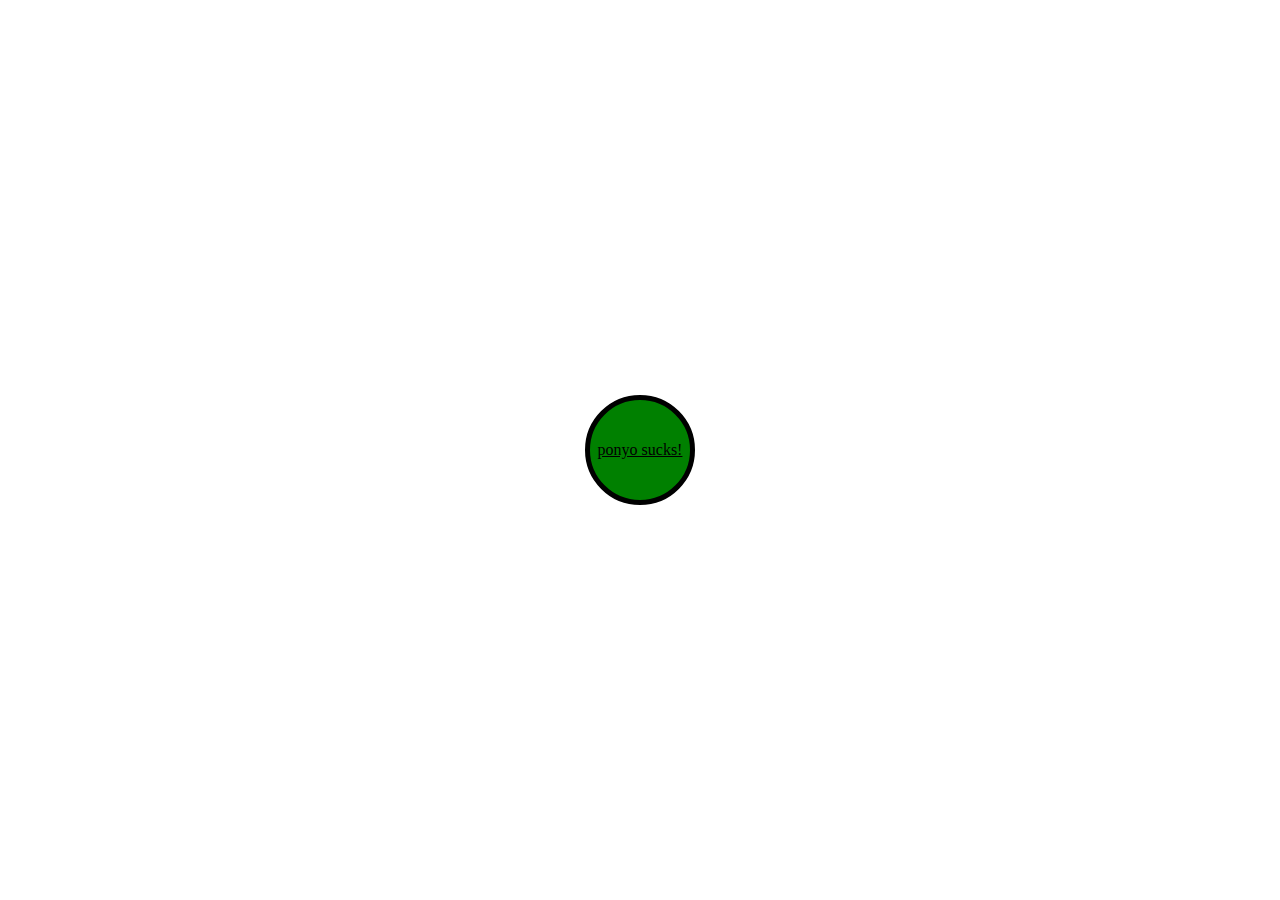
==== index.html @ 8f9626ba "Update index.html" ====
<!DOCTYPE html>
<html lang="en">
<head>
<meta charset="UTF-8">
<meta name="viewpoint" content="width=deivde-width, intitial-scale=1">
    <link rel="stylesheet" href="style.css">
    <title>Ponyo</title>
</head>
    <style>


        body {
            display: flex;
            align-items: center;
            justify-content: center;
            height: 100vh; 
            margin: 0; 
        }

        .circle{
            height: 100px;
            width: 100px;
            border-radius: 50%;
            background-color: green;
            border: 5px solid black;
            display: flex;
            align-items: center;
            justify-content: center;
            color: black;
            
            
            
        }

            
            
    </style>

    <body>
        <div class="circle">
        
       <p><span id="imageLink" style="color: black; cursor: pointer; text-decoration: underline;">ponyo sucks!</span></p>

    
    <img id="myImage" src="ponyo.jpg" alt="ponyo sucks" style="display: none;">

    <script>
        
        var imageLink = document.getElementById("imageLink");

        
        imageLink.addEventListener("click", function() {
            
            var myImage = document.getElementById("myImage");
            myImage.style.display = "block";
        });
    </script>
        </div>      
    </body>
</html>
---- style.css ----

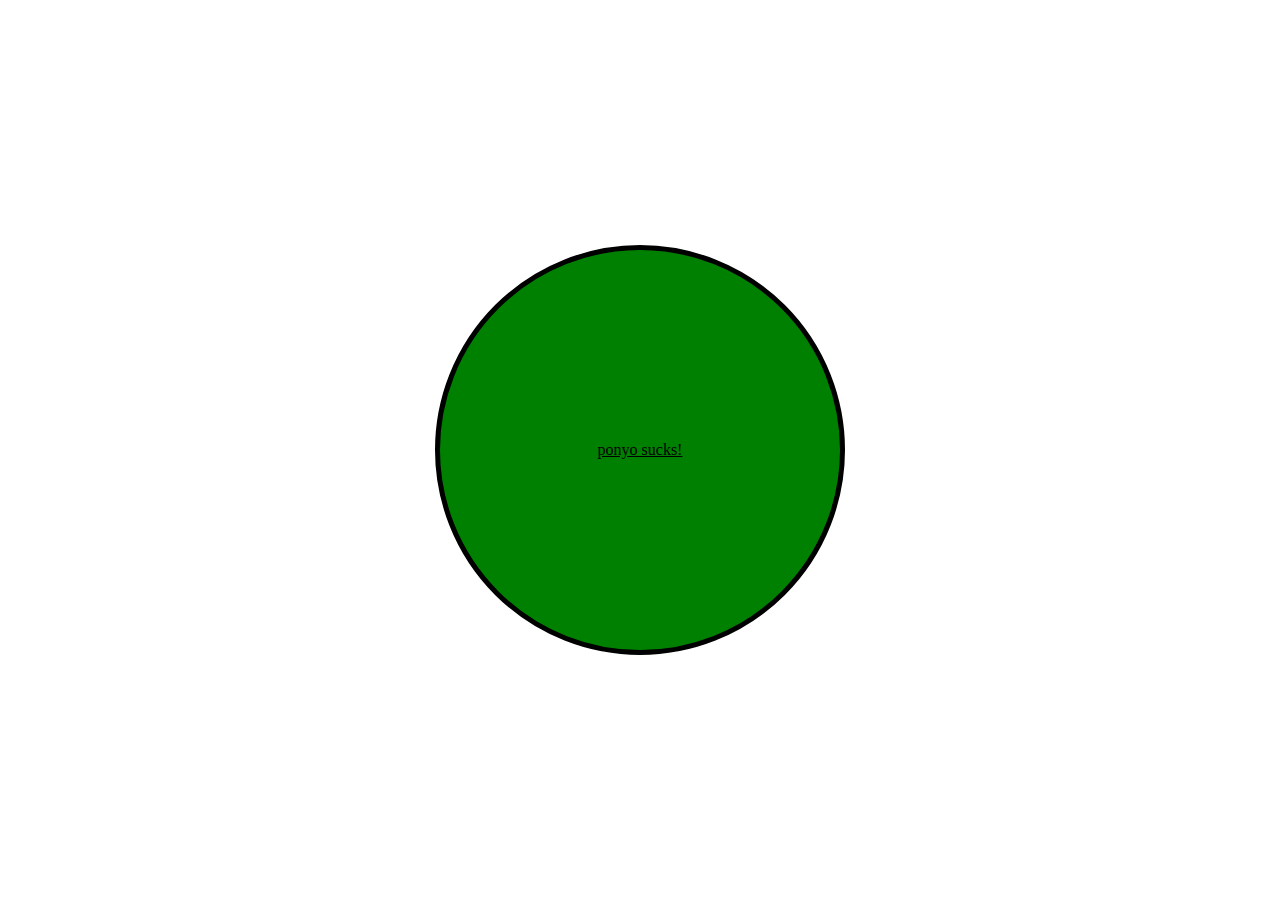
==== commit 10fda957: "Update index.html" ====
--- a/index.html
+++ b/index.html
@@ -18,8 +18,8 @@
         }
 
         .circle{
-            height: 100px;
-            width: 100px;
+            height: 400px;
+            width: 400px;
             border-radius: 50%;
             background-color: green;
             border: 5px solid black;
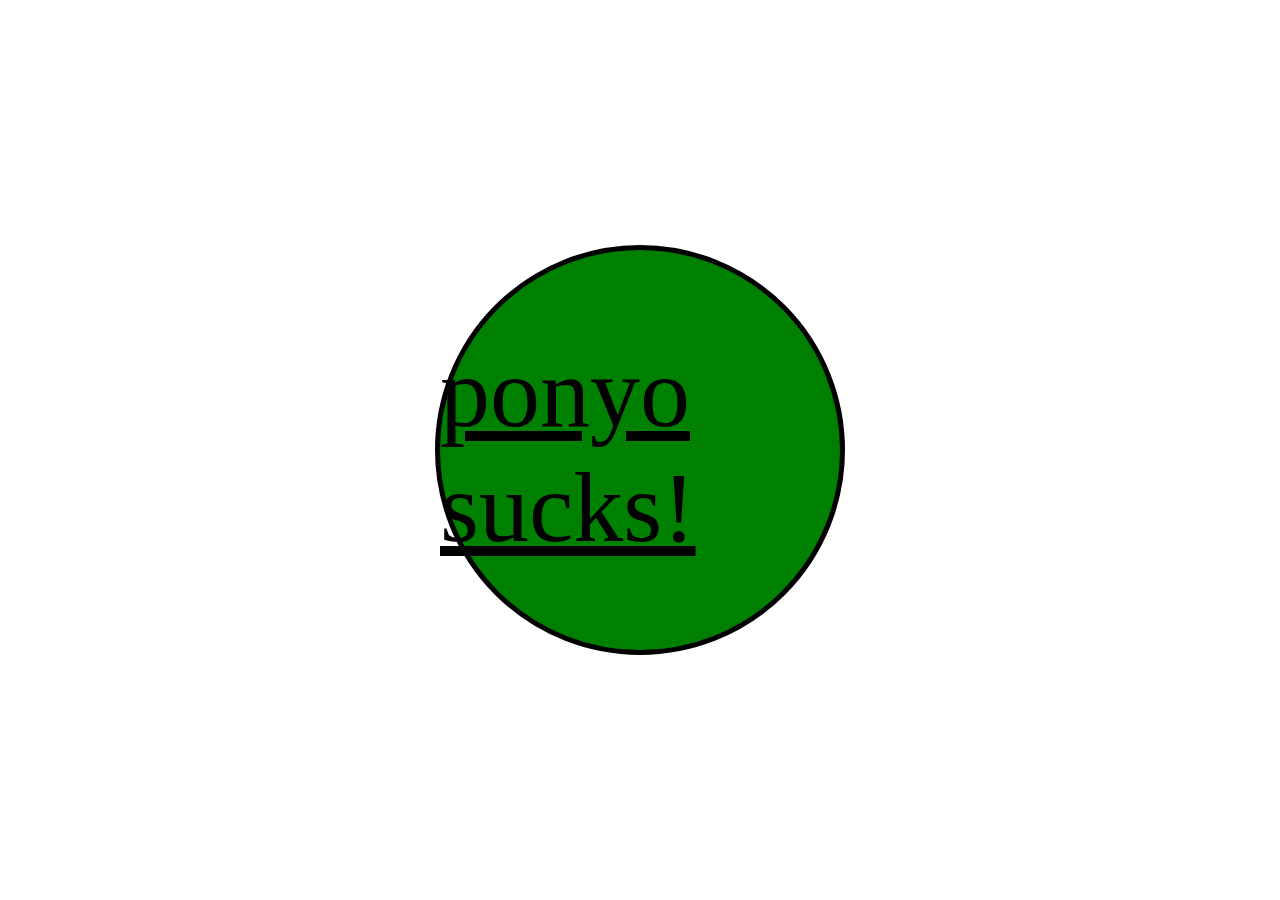
==== commit ff504f47: "Update index.html" ====
--- a/index.html
+++ b/index.html
@@ -30,6 +30,7 @@
             
             
             
+            
         }
 
             
@@ -47,6 +48,7 @@
     <script>
         
         var imageLink = document.getElementById("imageLink");
+        imageLink.style.fontSize = "100px";
 
         
         imageLink.addEventListener("click", function() {
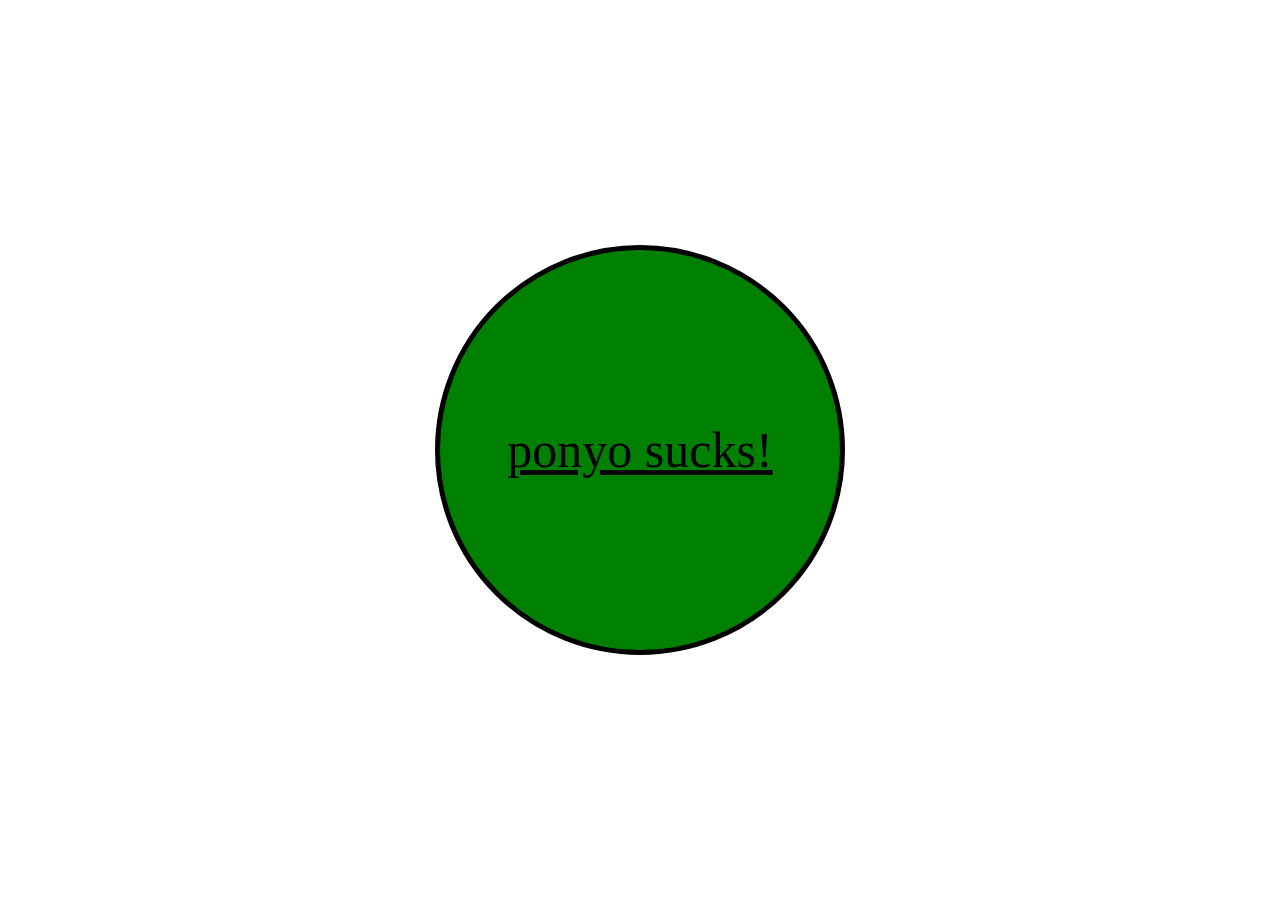
==== commit e8a95c55: "Update index.html" ====
--- a/index.html
+++ b/index.html
@@ -48,7 +48,7 @@
     <script>
         
         var imageLink = document.getElementById("imageLink");
-        imageLink.style.fontSize = "100px";
+        imageLink.style.fontSize = "50px";
 
         
         imageLink.addEventListener("click", function() {
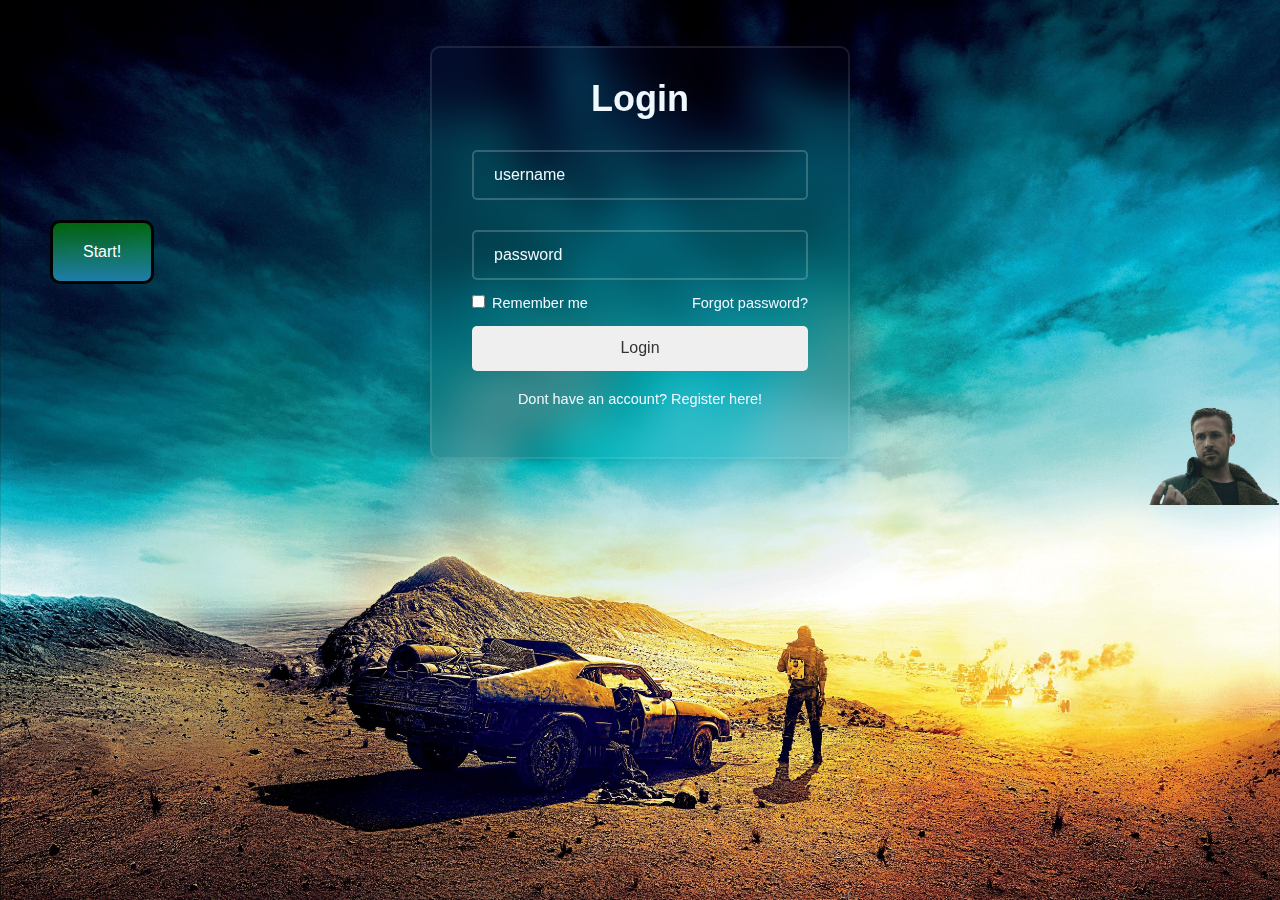
==== commit f79db5b2: "Add files via upload" ====
--- a/index.html
+++ b/index.html
@@ -1,64 +1,45 @@
-<!DOCTYPE html>
-<html lang="en">
-<head>
-<meta charset="UTF-8">
-<meta name="viewpoint" content="width=deivde-width, intitial-scale=1">
-    <link rel="stylesheet" href="style.css">
-    <title>Ponyo</title>
-</head>
-    <style>
-
-
-        body {
-            display: flex;
-            align-items: center;
-            justify-content: center;
-            height: 100vh; 
-            margin: 0; 
-        }
-
-        .circle{
-            height: 400px;
-            width: 400px;
-            border-radius: 50%;
-            background-color: green;
-            border: 5px solid black;
-            display: flex;
-            align-items: center;
-            justify-content: center;
-            color: black;
-            
-            
-            
-            
-        }
-
-            
-            
-    </style>
-
-    <body>
-        <div class="circle">
-        
-       <p><span id="imageLink" style="color: black; cursor: pointer; text-decoration: underline;">ponyo sucks!</span></p>
-
-    
-    <img id="myImage" src="ponyo.jpg" alt="ponyo sucks" style="display: none;">
-
-    <script>
-        
-        var imageLink = document.getElementById("imageLink");
-        imageLink.style.fontSize = "50px";
-
-        
-        imageLink.addEventListener("click", function() {
-            
-            var myImage = document.getElementById("myImage");
-            myImage.style.display = "block";
-        });
-    </script>
-        </div>      
-    </body>
-</html>
-
-        
+<!DOCTYPE html>
+<html lang="en">
+<head>
+    <meta charset="UTF-8">
+    <meta name="viewport" content="width=device-width, initial-scale=1.0">
+    <title>Manuel Hildebrandt Project</title>
+    <link rel="stylesheet" href="style.css"> 
+</head>
+<header class="alien-play"><span>Welcome to Alien Playground</span></header>
+<body>
+
+    
+
+    <div class="container">
+        <form action="#">
+            <h1>Login</h1>
+            <div class="input-box">
+                <input type="text" placeholder="username" required/>
+            </div>
+
+
+            <div class="input-box">
+                <input type="password" placeholder="password" required/>
+            </div>
+
+            <div class="remember-forgot">
+                <label><input type="checkbox"/> Remember me </label>
+                <a href="#">Forgot password?</a>
+            </div>
+
+            <button type="submit" class="btn">Login</button>
+
+            <div class="register-link">
+                <p>Dont have an account?<a href="#"> Register here!</a></p>
+            </div>
+        </form>
+    </div>
+
+    <form action="question.html" method="get">
+        <button type="submit" class="bgn">Start!</button>
+    </form>
+
+    <img src="rrbr.png" alt="overlay-image" class="ryan-overlay">
+</body>
+</html>--- a/style.css
+++ b/style.css
@@ -1 +1,381 @@
-
+*{
+    padding: 0;
+    margin: 0;
+    box-sizing: border-box;
+    font-family: "poppins", sans-serif;
+}
+
+body{
+    display: flex;
+    justify-content: center;
+    align-items: center;
+    max-height: 100vh;
+    background: url(fury.jpg) no-repeat;
+    background-size: cover;
+
+}
+
+.container{
+    /*background: green;*/
+    position: absolute;
+    width: 420px;
+    border: 2px solid rgba(255, 255, 255, 0.1);
+    box-shadow: 0px 0px 10px rgba(0, 0, 0, 0.1);
+    color:aliceblue;
+    border-radius: 10px;
+    padding: 30px 40px;
+    backdrop-filter: blur(18px);
+    z-index: 1;
+
+}
+
+.container h1{
+    font-size: 36px;
+    text-align: center;
+
+
+}
+
+.container .input-box{
+    position: relative;
+    width: 100%;
+    height: 50px;
+    margin: 30px 0px;
+
+}
+
+.input-box input{
+    width: 100%;
+    height: 100%;
+    background: transparent;
+    border: none;
+    outline: none;
+    border: 2px solid rgba(255, 255, 255, 0.2);
+    border-radius: 5px;
+    font-size: 16px;
+    color:aliceblue;
+    padding: 20px 45px 20px 20px;
+
+}
+
+.input-box input::placeholder{
+    color:aliceblue
+}
+
+
+
+.container .remember-forgot{
+    display: flex;
+    justify-content: space-between;
+    font-size: 14.5px;
+    margin: -15px 0px 15px;
+
+}
+
+.remember-forgot label input{
+    color: aliceblue;
+    margin-right: 3px;
+}
+
+.remember-forgot a{
+    color: aliceblue;
+    text-decoration: none;
+}
+
+.remember-forgot a:hover{
+    text-decoration: underline;
+
+}
+
+.container .btn{
+    width: 100%;
+    height: 45px;
+    border-radius: 5px;
+    outline: none;
+    border: none;
+    box-decoration-break: 0px 0px 10px rgba(0,0,0,0.1);
+    cursor: pointer;
+    font-size: 16px;
+    font-weight: 400;
+    color: #333;
+}
+
+.container .register-link{
+    font-size: 14.5px;
+    text-align: center;
+    margin: 20px 0px 20px;
+
+}
+
+.register-link p a{
+    color: aliceblue;
+    text-decoration: none;
+}
+
+.register-link p a:hover{
+    text-decoration: underline;
+}
+
+.alien-play {
+    position: absolute;
+    font-size: 36px;
+    text-align: top;
+    color: aliceblue;
+    justify-content: center;
+    width: 600px;
+    height: 700px;
+    display: flex;
+    
+
+    /*animation: Mydrop;
+    animation-duration: 7s;
+    animation-iteration-count: 1;
+    animation-play-state: running;
+    animation-timing-function: ease-out;
+    animation-delay: 0s;*/
+
+    /*animation: Mycolor;
+    animation-duration: 5s;
+    animation-delay: 7s;
+    animation-iteration-count: 1;*/
+
+    animation: Myopac;
+    animation-duration: 3s;
+    animation-delay: 1s;
+    animation-iteration-count: infinite;
+    animation-timing-function: ease-in-out;
+    
+       
+}
+
+@keyframes Mydrop{
+
+    from{margin-top: -100%}
+    to{margin-top: 0%;}
+}
+
+@keyframes Mycolor{
+    20%{text-color: rgb(180, 232, 172);}
+    50%{text-color: rgb(102, 240, 129);}
+    80%{text-color: rgb(53, 245, 50);}
+    100%{text-color: #0cfa00;}
+}
+
+@keyframes Myopac{
+    50%{opacity: 0;}
+}
+
+.ryan-overlay{
+    box-sizing: border-box;
+    width: 80%;
+    margin-left: 930px;
+    margin-top: 405px;
+    padding: 0;
+    max-width: 500%;
+    z-index: -1;
+    max-height: 100vh;
+    overflow: hidden;
+    
+
+
+
+    animation: RyanG;
+    animation-duration: 8s;
+    animation-iteration-count: 1;
+    animation-timing-function: ease;
+    animation-delay: 2s;
+    }
+
+/*
+.ryanspeaks{
+    box-sizing: border-box;
+    border: 3px solid black;
+    width: 300px;
+    padding: 10px;
+    box-shadow: #333;
+    margin: auto;
+    background: white;
+    font-size: 18px;
+    color: black;
+    justify-content: right;
+    display: flex;
+    position: fixed;
+    border-radius: 20px;
+    text-align: center;
+    z-index: -2;
+
+    animation: Ryry;
+    animation-duration: 3s;
+    animation-delay: 1s;
+    animation-iteration-count: 1;
+    animation-timing-function: ease
+    
+}*/
+
+
+
+
+@keyframes RyanG{
+
+    from{transform: translateY(500px) ;}
+    to{transform: translateY(0);}
+}
+
+/*
+@keyframes Ryry{
+
+    from{transform: translateX(1000%) ;}
+    to{transform: translateX(850%);}
+}*/
+
+
+.bgn {
+    border: 3px solid black;
+    border-radius: 10px;
+    background: linear-gradient(rgba(0, 128, 0, 0.732), rgb(31, 125, 168));
+    cursor: pointer black;
+    padding: 20px 30px;
+    margin: 50px 50px;
+    text-align: center;
+    font-size: 16px;
+    color: white;
+    align-items: center;
+    
+}
+
+.alien-question{
+    position: absolute;
+    font-size: 36px;
+    text-align: top;
+    color: aliceblue;
+    justify-content: center;
+    width: 600px;
+    height: 700px;
+    display: flex;
+}
+
+.container2{
+    /*background: green;*/
+    position: relative;
+    width: 420px;
+    border: 2px solid rgba(255, 255, 255, 0.1);
+    box-shadow: 0px 0px 10px rgba(0, 0, 0, 0.1);
+    color:aliceblue;
+    border-radius: 10px;
+    padding: 30px 40px;
+    backdrop-filter: blur(18px);
+    z-index: 1;
+}
+
+.container2 h1{
+    font-size: 36px;
+    text-align: center;
+}
+
+.container2 .input-boxq{
+    position: relative;
+    width: 100%;
+    height: 50px;
+    margin: 30px 0px;
+
+}
+
+.container2 .ya{
+    display: flex;
+    padding: 10px;
+    font-size: 18px;
+    justify-content: space-around;
+    margin: 10px;
+    align-items: first baseline;
+}
+
+.container2 .na{
+    display: flex;
+    padding: 10px;
+    font-size: 18px;
+    justify-content: space-around;
+    margin: 10px;
+}
+
+.theirc{
+    box-sizing: border-box;
+    width: 80%;
+    margin-left: 930px;
+    margin-top: 405px;
+    padding: 0;
+    max-width: 500%;
+    z-index: -1;
+    max-height: 100vh;
+    overflow: hidden;
+}
+
+
+/*.container3 {
+    position: absolute;
+    justify-content: center;
+    top: 50%;
+    left: 40%;
+    border: 2px solid rgba(255, 255, 255, 0.1);
+    box-shadow: 0px 0px 10px rgba(0, 0, 0, 0.1);
+    color:rgb(231, 236, 241);
+    border-radius: 10px;
+    padding: 30px 40px;
+    backdrop-filter: blur(18px);
+    background: rgba(47, 45, 45, 0.577);
+    
+     
+}
+
+
+
+#yes-btn {
+    border: 3px solid rgba(224, 212, 212, 0.668);
+    border-radius: 10px;
+    background:rgba(53, 245, 50, 0.59);
+    text-align: center;
+    padding: 10px 40px;
+    margin: 50px 20px;
+    font-size: 16px;
+    justify-content: space-between;
+    cursor: pointer;
+    color: aliceblue;
+    
+    
+    
+}
+
+#no-btn {
+    border: 3px solid rgba(232, 221, 221, 0.668);
+    border-radius: 10px;
+    background:rgba(206, 52, 13, 0.56);
+    text-align: center;
+    padding: 10px 40px;
+    margin: 50px 20px;
+    font-size: 16px;
+    justify-content: space-between;
+    cursor: pointer;
+    color: aliceblue;
+    
+    
+    
+}
+    
+
+
+#recotitles{
+    font-size: large;
+    color:aliceblue;
+    align-items: center;
+    text-align: center;
+    
+    
+}
+
+#question-text {
+    font-size: 20px;
+    color: white;
+}*/
+
+
+  
+
